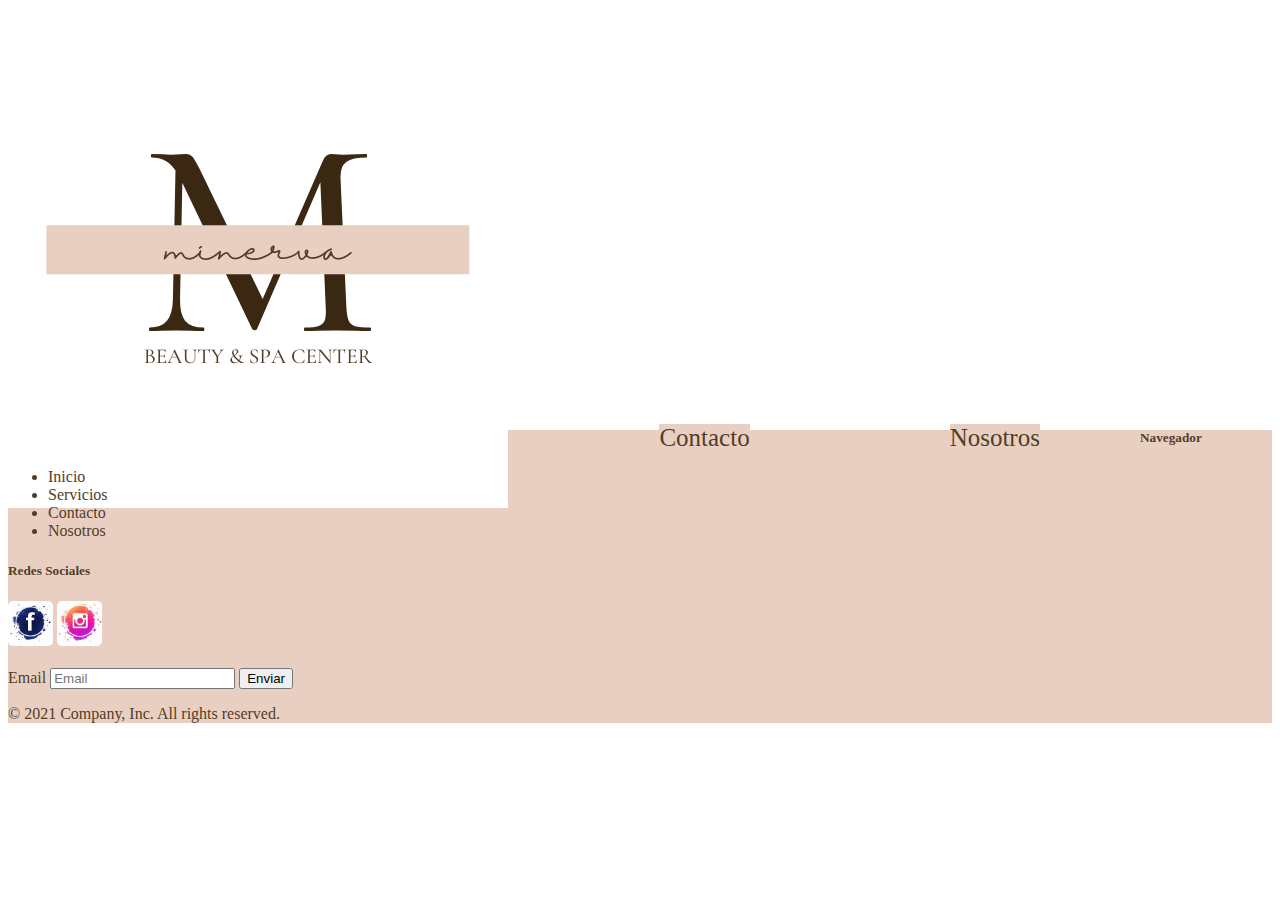
==== pages/servicios.html @ 881a4122 "sass" ====
<!DOCTYPE html>
<html lang="es">
<head>
    <meta charset="UTF-8">
    <meta http-equiv="X-UA-Compatible" content="IE=edge">
    <meta name="viewport" content="width=device-width, initial-scale=1.0">
    <link rel="stylesheet" href="../assets/css/style.css">
    <link href="https://cdn.jsdelivr.net/npm/bootstrap@5.1.3/dist/css/bootstrap.min.css" rel="stylesheet" integrity="sha384-1BmE4kWBq78iYhFldvKuhfTAU6auU8tT94WrHftjDbrCEXSU1oBoqyl2QvZ6jIW3" crossorigin="anonymous">
    <title>Document</title>
</head>
<body>
    <header class="container">
            <div class="logo d-flex justify-content-center">
                <img  src="../assets/img/M (1).png" alt="">
            </div>
            <div class="nav d-flex justify-content-around">
                <nav>
                    <ul id="menu">
                        <li><a href="">Inicio</a></li>
                        <li><a href="">Servicios</a>
                            <ul>
                                <li><a href="">Masajes</a></li>
                                <li><a href="">Reiki</a></li>
                                <li><a href="">Faciales</a></li>
                            </ul>  
                        </li>
                        <li><a href="">Contacto</a></li>
                        <li><a href="">Nosotros</a></li>
                    </ul>
                </nav>
            </div>
    </header>
    
    <footer class="footer floating mt-5">
        <div class="row col-xs-4 col-sm-6 col-md-8 col-lg-12">
                
                    <div class="row  d-flex justify-content-around">
                        <div class="col-2">
                            <h5>Navegador</h5>
                            <ul class="nav flex-column">
                                <li class="nav-item mb-2"><a href="./index.html" class="nav-link1 p-0 link-secondary">Inicio</a></li>
                                <li class="nav-item mb-2"><a href="./pages/perros.html" class="nav-link1 p-0 link-secondary">Servicios</a></li>
                                <li class="nav-item mb-2"><a href="./pages/contacto.html" class="nav-link1 p-0 link-secondary">Contacto</a></li>
                                <li class="nav-item mb-2"><a href="./pages/sale.html" class="nav-link1 p-0 link-secondary">Nosotros</a></li>
                            </ul>
                        </div>
                        <div class="col-4 offset-1">
                            <form>
                                <h5>Redes Sociales</h5>
                                <img class="redes" src="../assets/img/face.jpg"> <img class="redes" src="../assets/img/insta.jpg">
                                <br>
                                <br>
                                <div class="d-flex w-100 gap-2">
                                <label for="newsletter1" class="visually-hidden">Email</label>
                                <input id="newsletter1" type="text" class="form-control" placeholder="Email">
                                <button class="btn btn-secondary" type="button">Enviar</button>
                                </div>
                            </form>
                        </div>
                    </div>
                    <div class="border-top mt-3">
                        <p>&copy; 2021 Company, Inc. All rights reserved.</p>
                    </div>
              
        </div>      
    </footer>
    <script src="https://cdn.jsdelivr.net/npm/bootstrap@5.1.3/dist/js/bootstrap.bundle.min.js" integrity="sha384-ka7Sk0Gln4gmtz2MlQnikT1wXgYsOg+OMhuP+IlRH9sENBO0LRn5q+8nbTov4+1p" crossorigin="anonymous"></script>
</body>
</html>
---- assets/css/style.css ----
header {
  font-family: Poppins;
}

header .logo {
  height: 400px;
}

header .nav {
  width: auto;
  background-color: #e9cfc2;
}

header ul {
  list-style: none;
  padding: 0px;
}

header #menu li > a {
  background-color: #e9cfc2;
  color: #523e27;
  font-size: 25px;
  display: block;
  text-decoration: none;
  margin-inline: 100px;
}

header #menu li > a:hover {
  background-color: #f5f1ef;
}

header #menu > li {
  float: left;
}

header #menu > li > ul {
  display: none;
}

header #menu > li:hover > ul {
  display: block;
}

.texto h1 {
  color: #523e27;
  font-family: Poppins;
}

.texto .parrafo {
  color: #523e27;
  font-family: Poppins;
  font-size: 20px;
}

.footer {
  background-color: #e9cfc2;
  color: #523e27;
  font-family: Poppins;
}

.redes {
  width: 45px;
  border-radius: 5px;
}

.nav-item a {
  text-decoration: none;
  color: #523e27;
}

.nav-item a:hover {
  color: #f5f1ef;
}
/*# sourceMappingURL=style.css.map */
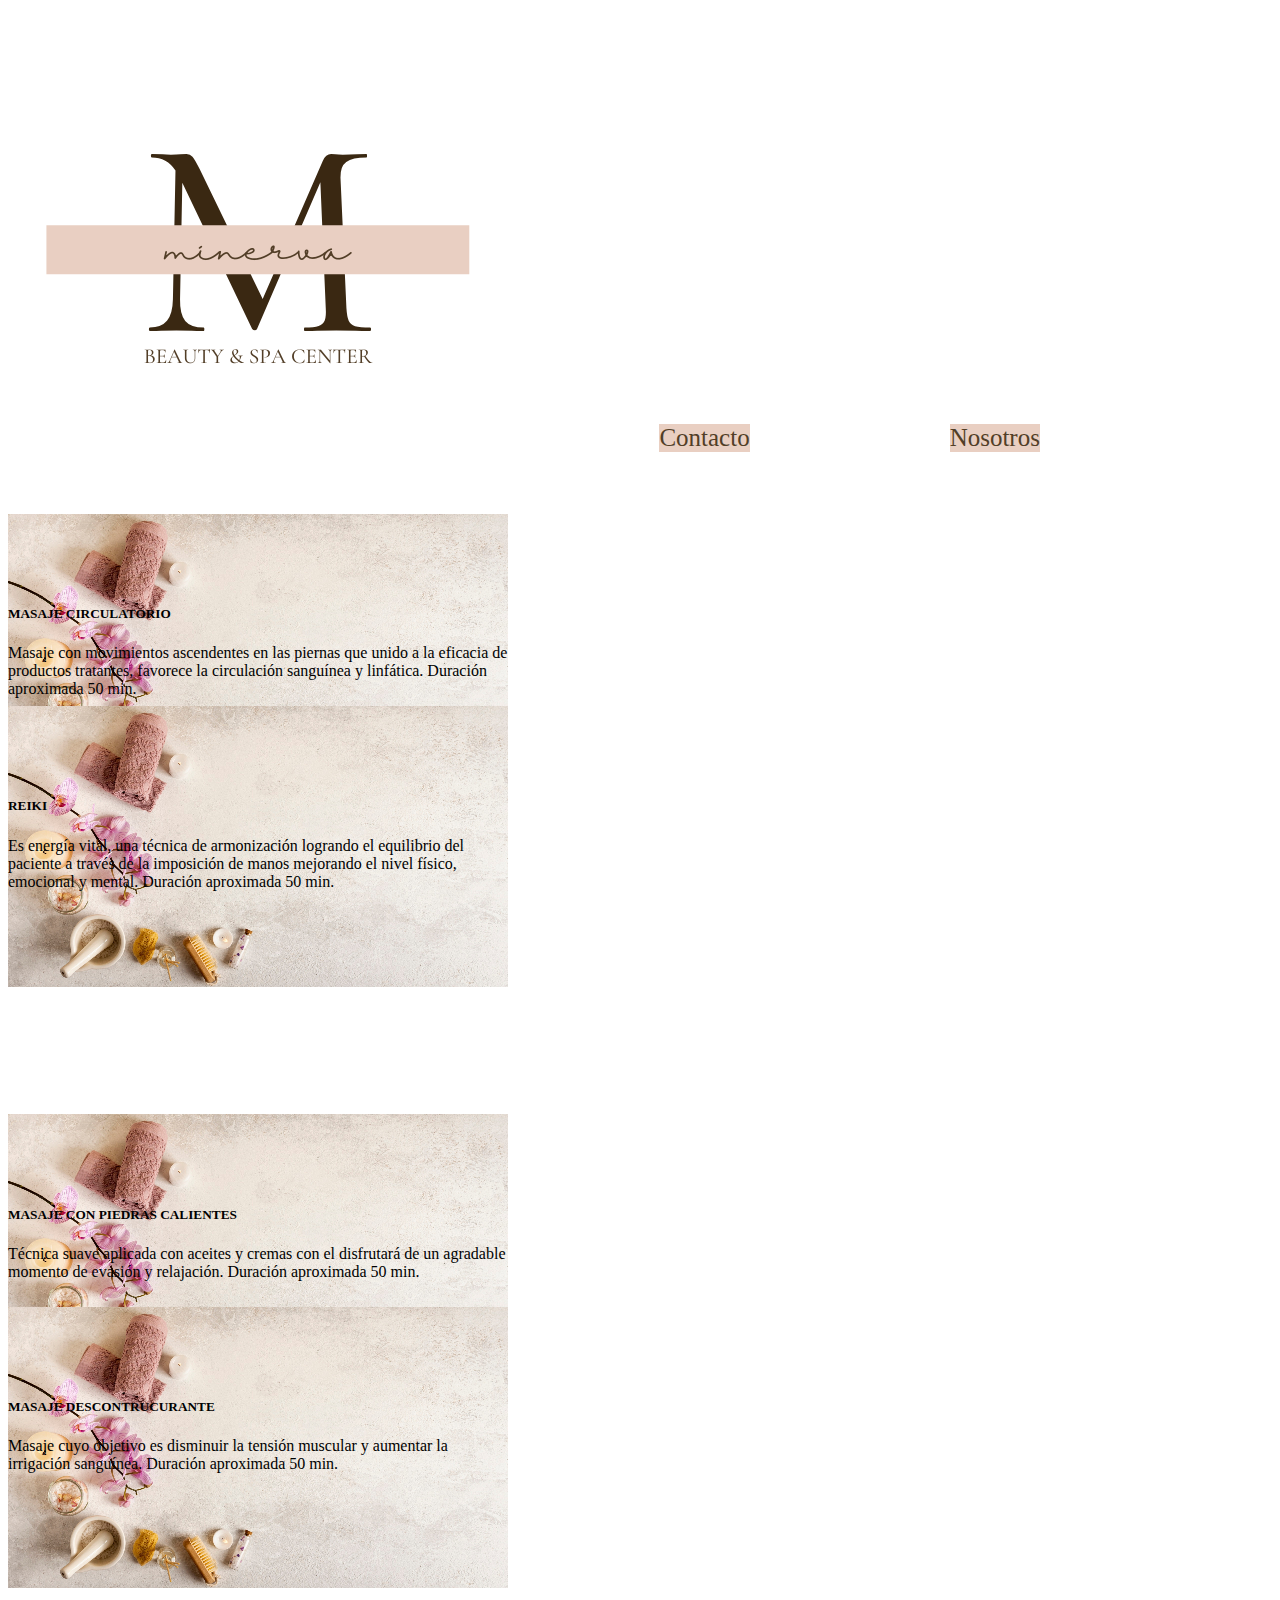
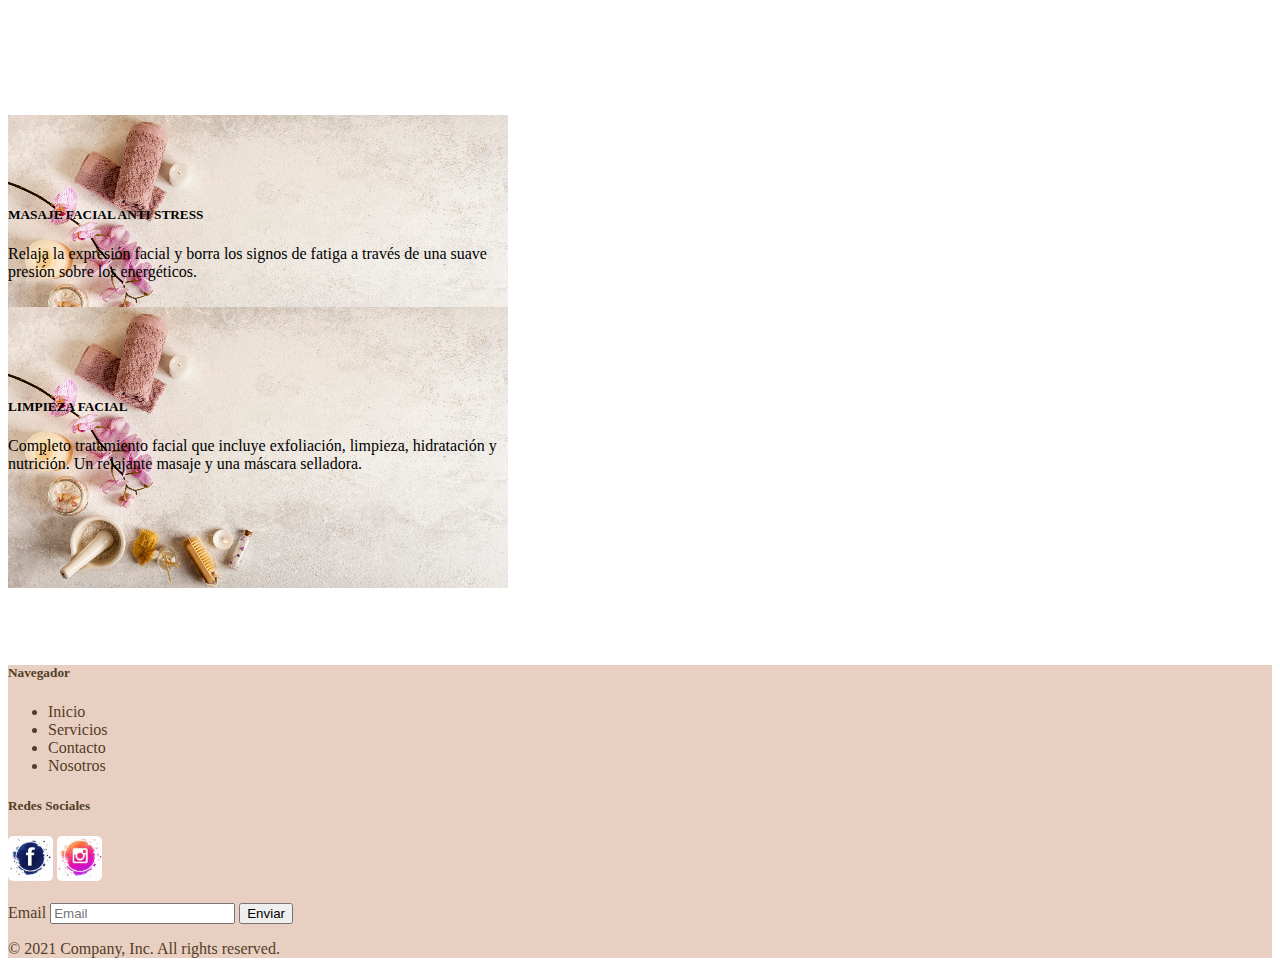
==== commit 4b189b23: "segunda-carga" ====
--- a/pages/servicios.html
+++ b/pages/servicios.html
@@ -9,19 +9,19 @@
     <title>Document</title>
 </head>
 <body>
-    <header class="container">
+    <header class="container row col-xs-4 col-sm-12 col-md-10 col-lg-12">
             <div class="logo d-flex justify-content-center">
                 <img  src="../assets/img/M (1).png" alt="">
             </div>
             <div class="nav d-flex justify-content-around">
                 <nav>
                     <ul id="menu">
-                        <li><a href="">Inicio</a></li>
-                        <li><a href="">Servicios</a>
+                        <li><a href="../index.html">Inicio</a></li>
+                        <li><a href="./servicios.html">Servicios</a>
                             <ul>
-                                <li><a href="">Masajes</a></li>
-                                <li><a href="">Reiki</a></li>
-                                <li><a href="">Faciales</a></li>
+                                <li><a href="./servicios.html">Masajes</a></li>
+                                <li><a href="./servicios.html">Reiki</a></li>
+                                <li><a href="./servicios.html">Faciales</a></li>
                             </ul>  
                         </li>
                         <li><a href="">Contacto</a></li>
@@ -30,18 +30,153 @@
                 </nav>
             </div>
     </header>
+    <br>
+    <br>
+    <br>
+    <br>
+    <br>
+   
+
+    <aside class="row col-xs-4 col-sm-12 col-md-10 col-lg-12">
+        <div class="master container d-flex justify-content-center px-5">
+            <div class="tarjeta container">
+                
+                    <div class="tarjetafoto" >
+                        <img src="../assets/img/ver.jpg" alt="">
+                    </div>
+                    <div class="tarjetatexto text-center">
+                        <h5>MASAJE CIRCULATORIO</h5>
+                        <p>
+                            Masaje con movimientos ascendentes en las piernas que unido a la eficacia de productos tratantes, favorece la circulación sanguínea y linfática.
+                            Duración aproximada 50 min.</p>
+                    </div>
+                    
+                </div>
+            
+                <div class="tarjeta container">
+                    <div class="tarjetafoto" >
+                        <img src="../assets/img/ver.jpg" alt="">
+                    </div>
+                    <div class="tarjetatexto text-center">
+                        <h5>REIKI</h5>
+                        <p>
+                            
+                            Es energía vital, una técnica de armonización logrando el equilibrio del paciente
+                            a través de la imposición de manos mejorando el nivel físico, emocional y mental.
+                            Duración aproximada 50 min.</p>
+                    </div>
+                    
+                </div>
+        </div>
+    </aside>
+    <br>
+    <br>
+    <br>
+    <br>
+    <br>
+    <br>
+    <br>
+    <br>
+    <br>
+    <br>
+    <br>
+    <br>
+    <aside class="row col-xs-4 col-sm-12 col-md-10 col-lg-12">
+        <div class="master container d-flex justify-content-center px-5">
+            <div class="tarjeta container">
+                
+                    <div class="tarjetafoto" >
+                        <img src="../assets/img/ver.jpg" alt="">
+                    </div>
+                    <div class="tarjetatexto text-center">
+                        <h5>MASAJE CON PIEDRAS CALIENTES</h5>
+                        <p>
+                            
+                            Técnica suave aplicada con aceites y cremas con el disfrutará de un agradable momento de evasión y relajación.
+                            Duración aproximada 50 min.
+                        </p>
+                    </div>
+                    
+                </div>
+            
+                <div class="tarjeta container">
+                    <div class="tarjetafoto" >
+                        <img src="../assets/img/ver.jpg" alt="">
+                    </div>
+                    <div class="tarjetatexto text-center">
+                        <h5>MASAJE DESCONTRUCURANTE</h5>
+                        <p>
+                            
+                            Masaje cuyo objetivo es disminuir la tensión muscular y aumentar la irrigación sanguínea.
+                            Duración aproximada 50 min.</p>
+                    </div>
+                    
+                </div>
+        </div>
+    </aside>
+    <br>
+    <br>
+    <br>
+    <br>
+    <br>
+    <br>
+    <br>
+    <br>
+    <br>
+    <br>
+    <br>
+    <br>
+    <aside class="row col-xs-4 col-sm-12 col-md-10 col-lg-12">
+        <div class="master container d-flex justify-content-center px-5">
+            <div class="tarjeta container">
+                
+                    <div class="tarjetafoto" >
+                        <img src="../assets/img/ver.jpg" alt="">
+                    </div>
+                    <div class="tarjetatexto text-center">
+                        <h5>MASAJE FACIAL ANTI STRESS</h5>
+                        <p>
+                            Relaja la expresión facial y borra los signos de fatiga a través de una suave presión sobre los energéticos.
+                        </p>
+                    </div>
+                    
+                </div>
+            
+                <div class="tarjeta container">
+                    <div class="tarjetafoto" >
+                        <img src="../assets/img/ver.jpg" alt="">
+                    </div>
+                    <div class="tarjetatexto text-center">
+                        <h5>LIMPIEZA FACIAL</h5>
+                        <p>
+                            
+                            Completo tratamiento facial que incluye exfoliación, limpieza, hidratación y nutrición.
+                            Un relajante masaje y una máscara selladora.</p>
+                    </div>
+                    
+                </div>
+        </div>
+    </aside>
+    <br>
+    <br>
+    <br>
+    <br>
+    <br>
+    <br>
+    <br>
+    <br>
     
-    <footer class="footer floating mt-5">
+    <footer class="footer row col-xs-4 col-sm-12 col-md-10 col-lg-12 floating mt-5">
         <div class="row col-xs-4 col-sm-6 col-md-8 col-lg-12">
                 
                     <div class="row  d-flex justify-content-around">
                         <div class="col-2">
                             <h5>Navegador</h5>
                             <ul class="nav flex-column">
-                                <li class="nav-item mb-2"><a href="./index.html" class="nav-link1 p-0 link-secondary">Inicio</a></li>
-                                <li class="nav-item mb-2"><a href="./pages/perros.html" class="nav-link1 p-0 link-secondary">Servicios</a></li>
-                                <li class="nav-item mb-2"><a href="./pages/contacto.html" class="nav-link1 p-0 link-secondary">Contacto</a></li>
-                                <li class="nav-item mb-2"><a href="./pages/sale.html" class="nav-link1 p-0 link-secondary">Nosotros</a></li>
+                                <li class="nav-item mb-2"><a href="../index.html">Inicio</a></li>
+                                <li class="nav-item mb-2"><a href="./servicios.html">Servicios</a></li>
+                                <li class="nav-item mb-2"><a href="">Contacto</a></li>
+                                <li class="nav-item mb-2"><a href="">Nosotros</a></li>
                             </ul>
                         </div>
                         <div class="col-4 offset-1">
--- a/assets/css/style.css
+++ b/assets/css/style.css
@@ -71,4 +71,15 @@
 .nav-item a:hover {
   color: #f5f1ef;
 }
+
+.tarjeta .tarjetatexto {
+  font-family: Poppins;
+  width: 500px;
+  height: 100px;
+}
+
+.tarjeta .tarjetafoto {
+  width: 70px;
+  height: 70px;
+}
 /*# sourceMappingURL=style.css.map */